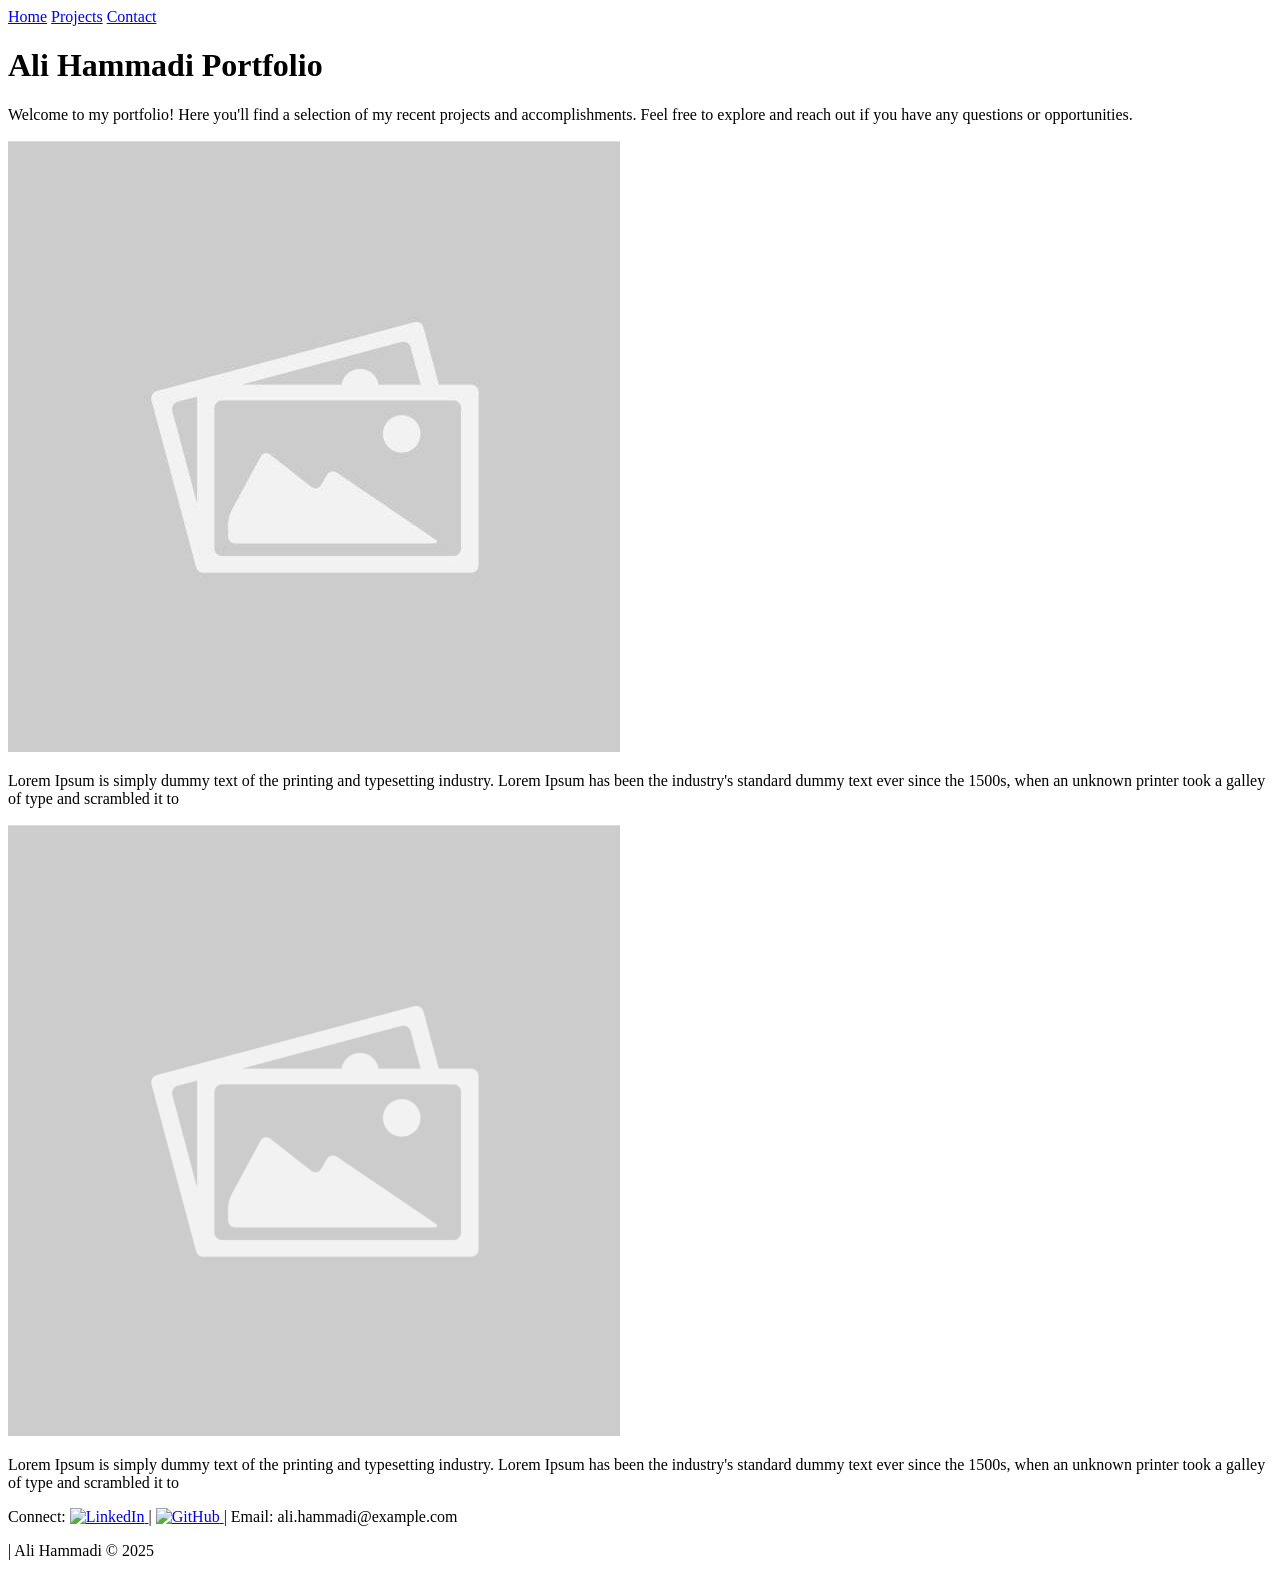
==== index.html @ a043d457 "fixed navBar and added padding on navbar" ====
<!DOCTYPE html>
<html lang="en">
  <head>
    <meta name="viewport" content="width=device-width, initial-scale=1.0" />
    <title>Document</title>
    <link rel="stylesheet" href="/Portfolio/style/style.css" />
  </head>
  <body>
    <header>
      <nav class="navBar">
        <a href="#">Home</a>
        <a href="#">Projects</a>
        <a href="#">Contact</a>
      </nav>
    </header>
    <main>
      <h1>Ali Hammadi Portfolio</h1>
      <p>
        Welcome to my portfolio! Here you'll find a selection of my recent
        projects and accomplishments. Feel free to explore and reach out if you
        have any questions or opportunities.
      </p>
      <div class="imgSection">
        <div class="imgBox">
          <img src="pic/imgPlaceHolder.png" alt="img" />
        </div>

        <div class="imgDescription">
          <p>
            Lorem Ipsum is simply dummy text of the printing and typesetting
            industry. Lorem Ipsum has been the industry's standard dummy text
            ever since the 1500s, when an unknown printer took a galley of type
            and scrambled it to
          </p>
        </div>
      </div>

      <div class="imgSection">
        <div class="imgBox">
          <img src="pic/imgPlaceHolder.png" alt="img" />
        </div>

        <div class="imgDescription">
          <p>
            Lorem Ipsum is simply dummy text of the printing and typesetting
            industry. Lorem Ipsum has been the industry's standard dummy text
            ever since the 1500s, when an unknown printer took a galley of type
            and scrambled it to
          </p>
        </div>
      </div>
    </main>
    <footer class="footer">
      <div class="footerContact">
        <span>Connect:</span>
        <a
          href="https://www.linkedin.com/in/ali-hammadi-2b3a98210/"
          target="_blank"
        >
          <img src="/Portfolio/pic/linkedin.png" alt="LinkedIn" class="icon" />
        </a>
        <span>|</span>

        <a
          href="https://www.linkedin.com/in/ali-hammadi-2b3a98210/"
          target="_blank"
        >
          <img src="/Portfolio/pic/github.png" alt="GitHub" class="icon" />
        </a>
        <span>| Email: ali.hammadi@example.com</span>
      </div>

      <div class="copy">
        <p>|  Ali Hammadi © 2025</p>
      </div>
    </footer>
  </body>
</html>
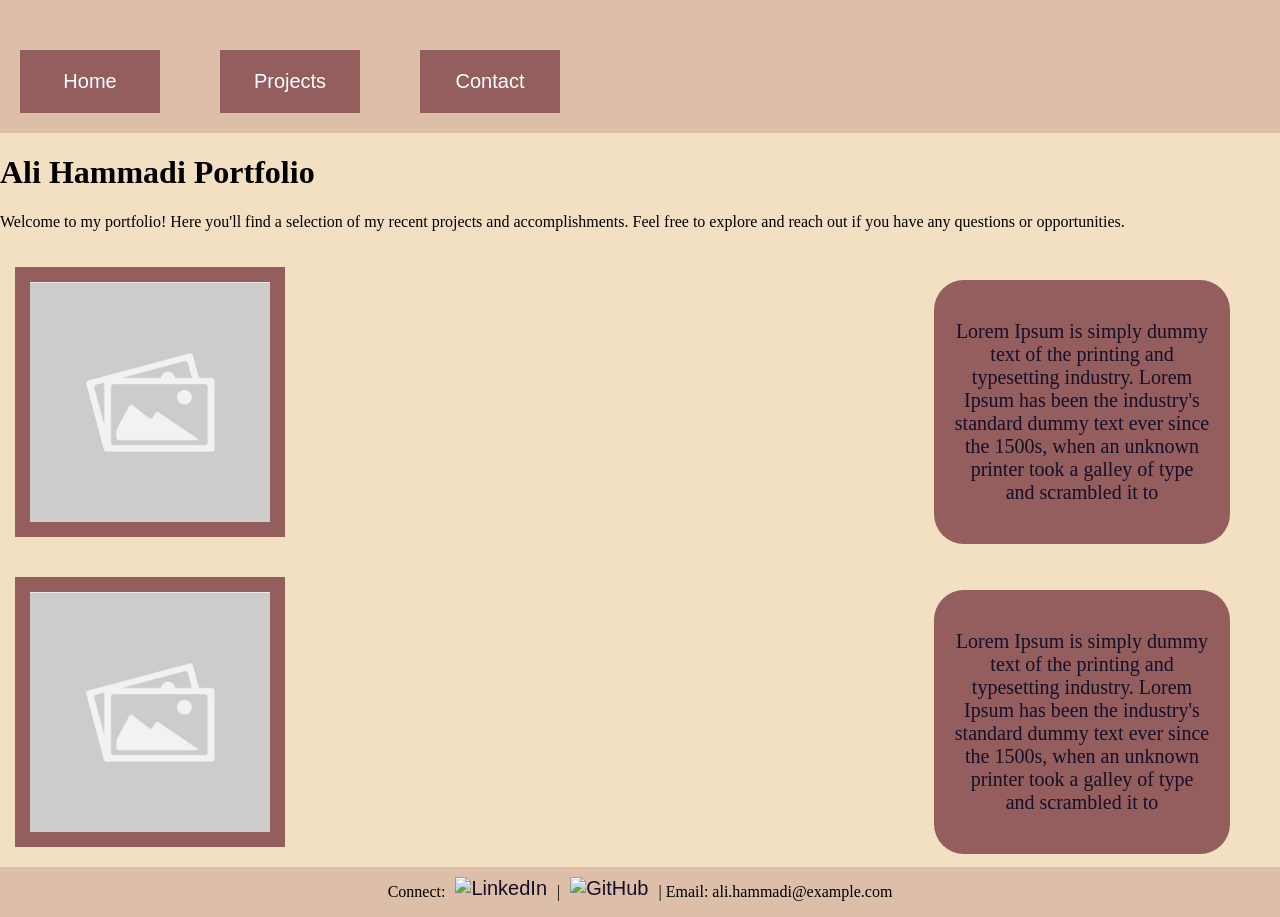
==== commit 918438b1: "yes" ====
--- a/index.html
+++ b/index.html
@@ -3,7 +3,7 @@
   <head>
     <meta name="viewport" content="width=device-width, initial-scale=1.0" />
     <title>Document</title>
-    <link rel="stylesheet" href="/Portfolio/style/style.css" />
+    <link rel="stylesheet" href="style/style.css" />
   </head>
   <body>
     <header>
@@ -51,28 +51,30 @@
       </div>
     </main>
     <footer class="footer">
-      <div class="footerContact">
-        <span>Connect:</span>
-        <a
-          href="https://www.linkedin.com/in/ali-hammadi-2b3a98210/"
-          target="_blank"
-        >
-          <img src="/Portfolio/pic/linkedin.png" alt="LinkedIn" class="icon" />
-        </a>
-        <span>|</span>
+      <p>Connect:</p>
+      <a
+        href="https://www.linkedin.com/in/ali-hammadi-2b3a98210/"
+        target="_blank"
+      >
+        <img
+          src="/Portfolio/pic/linkedin.png"
+          alt="LinkedIn"
+          class="icon"
+        />
+      </a>
+      <p>|</p>
 
-        <a
-          href="https://www.linkedin.com/in/ali-hammadi-2b3a98210/"
-          target="_blank"
-        >
-          <img src="/Portfolio/pic/github.png" alt="GitHub" class="icon" />
-        </a>
-        <span>| Email: ali.hammadi@example.com</span>
-      </div>
-
-      <div class="copy">
-        <p>|  Ali Hammadi © 2025</p>
-      </div>
+      <a
+        href="https://www.linkedin.com/in/ali-hammadi-2b3a98210/"
+        target="_blank"
+      >
+        <img
+          src="/Portfolio/pic/github.png"
+          alt="GitHub"
+          class="icon"
+        />
+      </a>
+      <p>| Email: ali.hammadi@example.com</p>
     </footer>
   </body>
 </html>
--- a/style/style.css
+++ b/style/style.css
@@ -0,0 +1,113 @@
+body {
+  background-color: var(--color2);
+  margin: 0px;
+  height: 30px;
+}
+header {
+  background-color: var(--color1);
+  padding-top: 20px;
+  padding-bottom: 20px;
+}
+.navBar {
+  margin-top: 30px;
+  display: flex;
+  justify-content: space-between;
+  padding-left: 20px;
+  flex-direction: row;
+}
+
+a {
+  text-decoration: none;
+  color: var(--color5);
+  font-size: 20px;
+  font-family: "Segoe UI", Tahoma, Geneva, Verdana, sans-serif;
+}
+
+.imgBox img {
+  width: 80%; /* small screens: image takes most of the width */
+  border: solid var(--color3) 15px; /* adds your dark border */
+  display: block; /* removes inline spacing */
+  margin-bottom: 20px; /* space before text box */
+}
+
+.imgBox {
+  display: flex;
+  justify-content: center;
+  margin-top: 20px;
+  margin-bottom: 20px;
+}
+
+.imgDescription {
+  width: 90%; /* almost full width on mobile */
+  padding: 20px;
+  border-radius: 30px;
+  background-color: var(--color3);
+  color: var(--color5);
+  text-align: center; /* centered text for mobile */
+}
+
+.imgSection {
+  display: flex;
+  flex-direction: column; /* stack image + text vertically */
+  align-items: center; /* center them horizontally */
+  padding-top: 20px;
+}
+
+.footer img {
+  width: 30px;
+
+  margin-top: 10px;
+}
+.footer {
+  display: flex;
+  justify-content: center;
+  background-color: var(--color1);
+  gap: 10px;
+}
+
+:root {
+  --color1: #ddbea8;
+  --color2: #f3dfc1;
+  --color3: #945d5e;
+  --color4: #a77979;
+  --color5: #160f29;
+}
+
+@media screen and (min-width: 768px) {
+  .navBar {
+    display: flex;
+    justify-content: start;
+    gap: 60px;
+  }
+  .navBar a {
+    background-color: var(--color3);
+    color: white;
+    padding: 20px;
+    width: 100px;
+    text-align: center;
+  }
+
+  .imgSection {
+    flex-direction: row;
+    justify-content: space-between;
+    align-items: center;
+    width: 100%;
+    gap: 40px;
+  }
+
+  .imgBox {
+    width: 300px; /* fixed size looks better on desktop */
+    margin: 0;
+  }
+  .imgBox img {
+    align-items: start;
+  }
+
+  .imgDescription {
+    width: 20%;
+    font-size: 20px;
+    margin: 0px;
+    margin: 10px 50px;
+    text-align: center;
+  }
+}
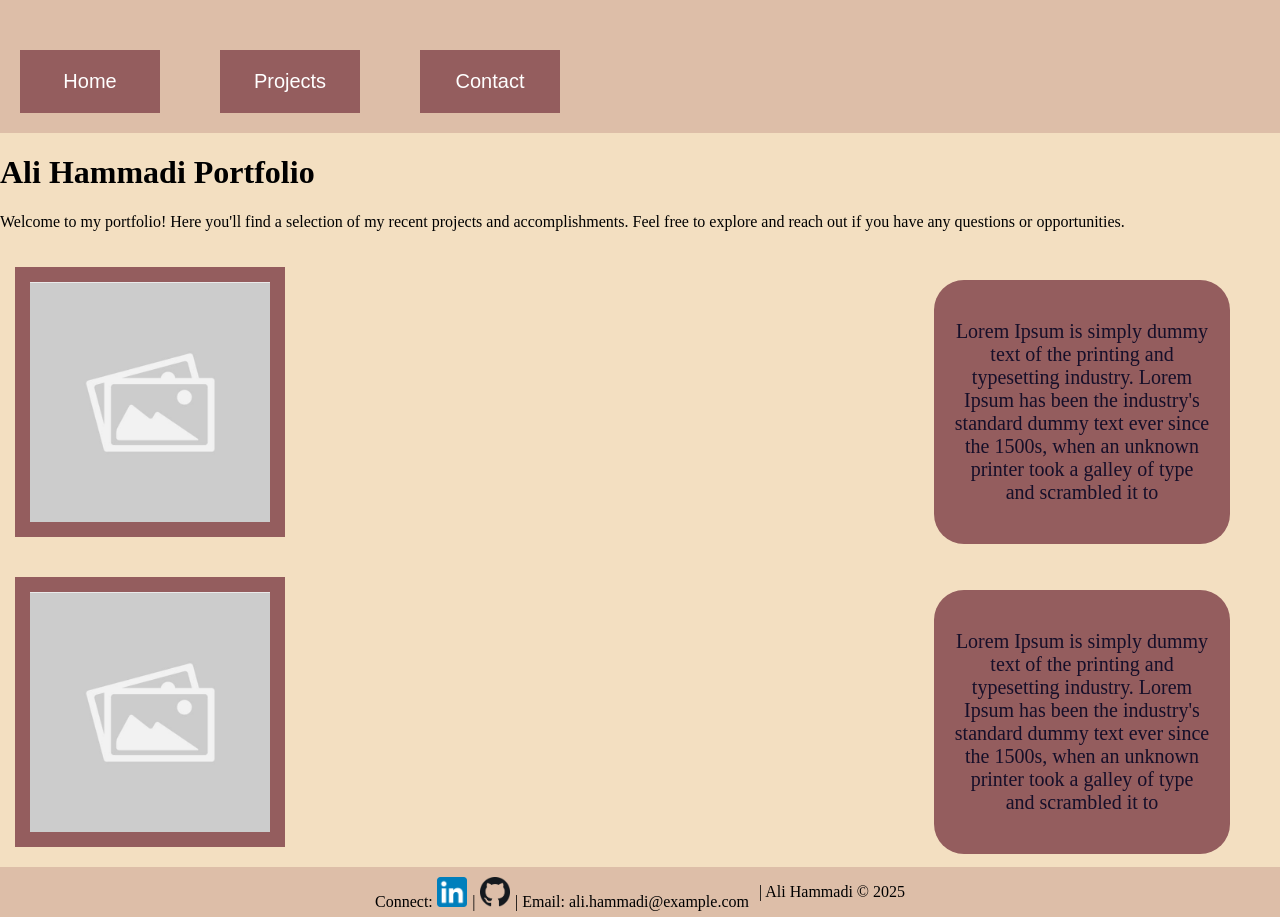
==== commit 5ec09733: "fixed path" ====
--- a/index.html
+++ b/index.html
@@ -3,7 +3,7 @@
   <head>
     <meta name="viewport" content="width=device-width, initial-scale=1.0" />
     <title>Document</title>
-    <link rel="stylesheet" href="style/style.css" />
+    <link rel="stylesheet" href="/style/style.css" />
   </head>
   <body>
     <header>
@@ -51,30 +51,28 @@
       </div>
     </main>
     <footer class="footer">
-      <p>Connect:</p>
-      <a
-        href="https://www.linkedin.com/in/ali-hammadi-2b3a98210/"
-        target="_blank"
-      >
-        <img
-          src="/Portfolio/pic/linkedin.png"
-          alt="LinkedIn"
-          class="icon"
-        />
-      </a>
-      <p>|</p>
+      <div class="footerContact">
+        <span>Connect:</span>
+        <a
+          href="https://www.linkedin.com/in/ali-hammadi-2b3a98210/"
+          target="_blank"
+        >
+          <img src="/pic/linkedin.png" alt="LinkedIn" class="icon" />
+        </a>
+        <span>|</span>
 
-      <a
-        href="https://www.linkedin.com/in/ali-hammadi-2b3a98210/"
-        target="_blank"
-      >
-        <img
-          src="/Portfolio/pic/github.png"
-          alt="GitHub"
-          class="icon"
-        />
-      </a>
-      <p>| Email: ali.hammadi@example.com</p>
+        <a
+          href="https://www.linkedin.com/in/ali-hammadi-2b3a98210/"
+          target="_blank"
+        >
+          <img src="pic/github.png" alt="GitHub" class="icon" />
+        </a>
+        <span>| Email: ali.hammadi@example.com</span>
+      </div>
+
+      <div class="copy">
+        <p>|  Ali Hammadi © 2025</p>
+      </div>
     </footer>
   </body>
 </html>
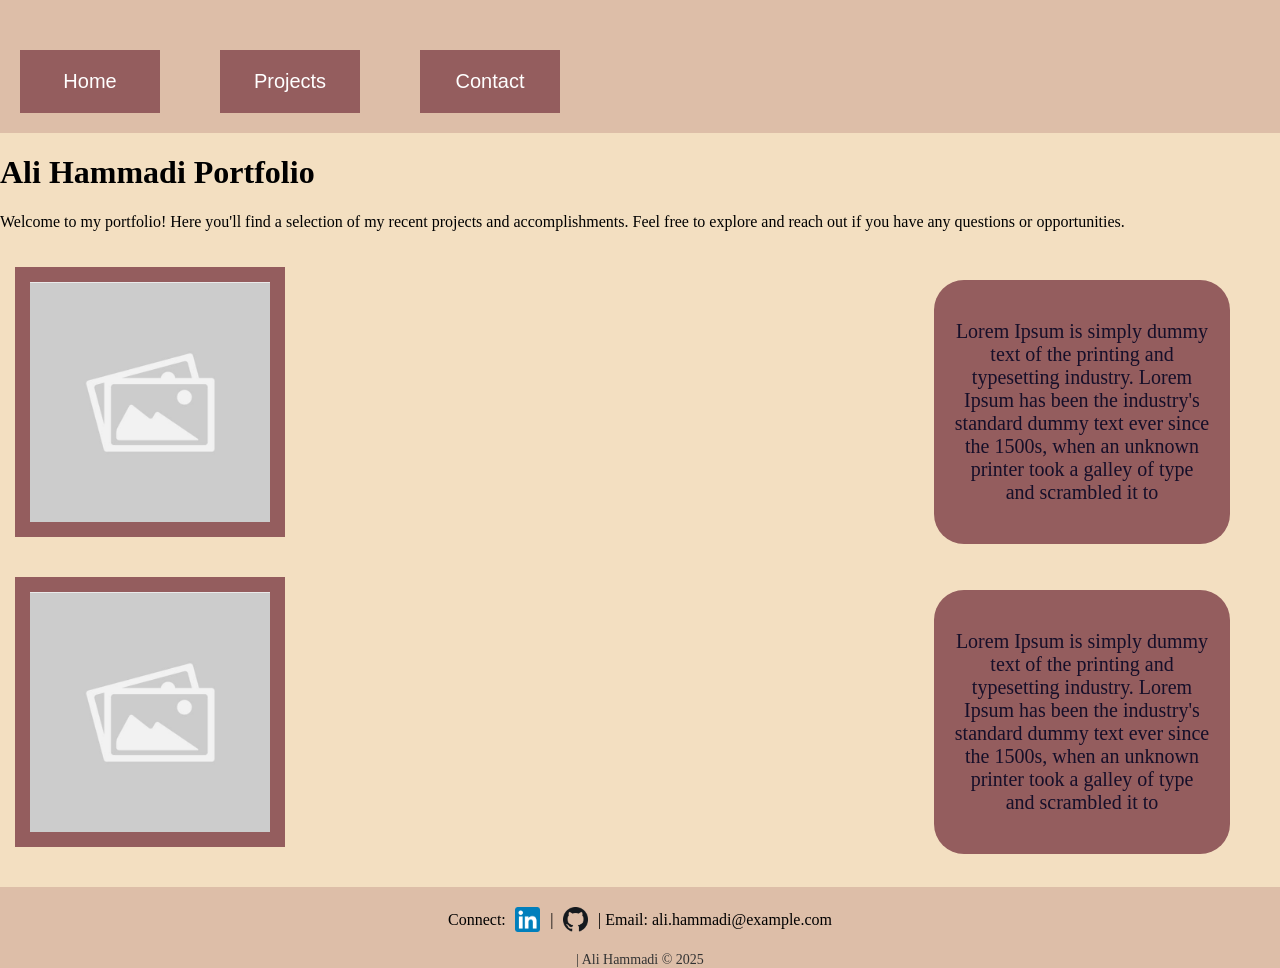
==== commit 18f52bd6: "added projects for mobile first" ====
--- a/index.html
+++ b/index.html
@@ -8,9 +8,10 @@
   <body>
     <header>
       <nav class="navBar">
-        <a href="#">Home</a>
-        <a href="#">Projects</a>
-        <a href="#">Contact</a>
+        <a href="index.html">Home</a>
+        <a href="projects.html">Projects</a>
+        <a href="contact.html">Contact</a>
+      </nav>
       </nav>
     </header>
     <main>
--- a/style/style.css
+++ b/style/style.css
@@ -12,7 +12,8 @@
   margin-top: 30px;
   display: flex;
   justify-content: space-between;
-  padding-left: 20px;
+  /* padding-left: 20px; */
+  padding: 0px 20px 0px 20px;
   flex-direction: row;
 }
 
@@ -53,18 +54,66 @@
   padding-top: 20px;
 }
 
+.card {
+  display: grid;
+  margin-top: 10px;
+  grid-template-columns: 1fr;
+  width: 250px;
+  grid-auto-rows: auto; /* each row fits content */
+}
+.card img {
+  width: 100%;
+  display: block; /* ensures image takes full row */
+  border-radius: 20px;
+  height: 110px;
+}
+
+.card p {
+  background-color: #8b5e58; /* brown bottom area */
+  padding: 10px;
+  border-radius: 20px;
+  margin-top: 0;
+}
+
+.projectMain {
+  display: grid;
+  justify-content: center; /* centers card horizontally */
+}
+
 .footer img {
   width: 30px;
 
   margin-top: 10px;
 }
 .footer {
-  display: flex;
+  text-align: center;
   justify-content: center;
   background-color: var(--color1);
   gap: 10px;
 }
 
+.footer .copy p {
+  margin-top: 8px;
+  font-size: 14px;
+  color: #333;
+}
+
+.footer .copy {
+  margin-top: 20px;
+  font-size: 14px;
+  color: #333;
+}
+
+.footer .footerContact .icon {
+  width: 25px;
+  vertical-align: middle;
+  margin: 0 5px;
+}
+
+.footerContact {
+  padding-top: 20px;
+  margin-top: 20px;
+}
 :root {
   --color1: #ddbea8;
   --color2: #f3dfc1;
@@ -110,4 +159,6 @@
     margin: 10px 50px;
     text-align: center;
   }
+
+  
 }
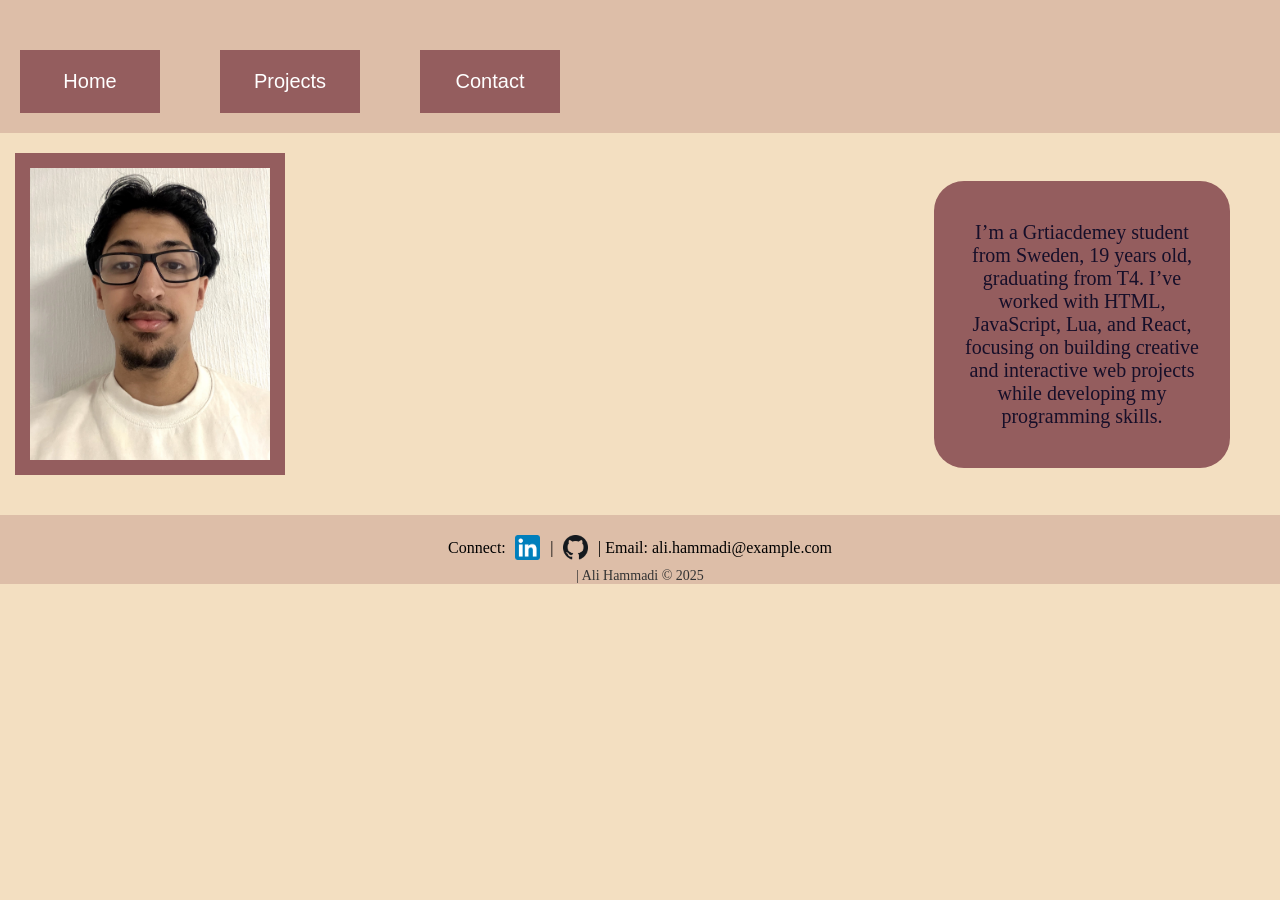
==== commit 0ce9646a: "added pics, finished with project" ====
--- a/index.html
+++ b/index.html
@@ -2,7 +2,7 @@
 <html lang="en">
   <head>
     <meta name="viewport" content="width=device-width, initial-scale=1.0" />
-    <title>Document</title>
+    <title>Home</title>
     <link rel="stylesheet" href="/style/style.css" />
   </head>
   <body>
@@ -12,15 +12,23 @@
         <a href="projects.html">Projects</a>
         <a href="contact.html">Contact</a>
       </nav>
-      </nav>
     </header>
     <main>
-      <h1>Ali Hammadi Portfolio</h1>
-      <p>
-        Welcome to my portfolio! Here you'll find a selection of my recent
-        projects and accomplishments. Feel free to explore and reach out if you
-        have any questions or opportunities.
-      </p>
+      <div class="imgSection">
+        <div class="imgBox">
+          <img src="pic/Ali.png" alt="img" />
+        </div>
+
+        <div class="imgDescription">
+          <p>
+            I’m a Grtiacdemey student from Sweden, 19 years old, graduating from
+            T4. I’ve worked with HTML, JavaScript, Lua, and React, focusing on
+            building creative and interactive web projects while developing my
+            programming skills.
+          </p>
+        </div>
+      </div>
+<!-- 
       <div class="imgSection">
         <div class="imgBox">
           <img src="pic/imgPlaceHolder.png" alt="img" />
@@ -34,22 +42,7 @@
             and scrambled it to
           </p>
         </div>
-      </div>
-
-      <div class="imgSection">
-        <div class="imgBox">
-          <img src="pic/imgPlaceHolder.png" alt="img" />
-        </div>
-
-        <div class="imgDescription">
-          <p>
-            Lorem Ipsum is simply dummy text of the printing and typesetting
-            industry. Lorem Ipsum has been the industry's standard dummy text
-            ever since the 1500s, when an unknown printer took a galley of type
-            and scrambled it to
-          </p>
-        </div>
-      </div>
+      </div> -->
     </main>
     <footer class="footer">
       <div class="footerContact">
@@ -72,7 +65,7 @@
       </div>
 
       <div class="copy">
-        <p>|  Ali Hammadi © 2025</p>
+        <p>| Ali Hammadi © 2025</p>
       </div>
     </footer>
   </body>
--- a/style/style.css
+++ b/style/style.css
@@ -1,164 +1,225 @@
-body {
+    body {
+      background-color: var(--color2);
+      margin: 0px;
+      height: 30px;
+    }
+    header {
+      background-color: var(--color1);
+      padding-top: 20px;
+      padding-bottom: 20px;
+    }
+    .navBar {
+      margin-top: 30px;
+      display: flex;
+      justify-content: space-between;
+      /* padding-left: 20px; */
+      padding: 0px 20px 0px 20px;
+      flex-direction: row;
+    }
+
+    a {
+      text-decoration: none;
+      color: var(--color5);
+      font-size: 20px;
+      font-family: "Segoe UI", Tahoma, Geneva, Verdana, sans-serif;
+    }
+
+    .imgBox img {
+      width: 80%; /* small screens: image takes most of the width */
+      border: solid var(--color3) 15px; /* adds your dark border */
+      display: block; /* removes inline spacing */
+      margin-bottom: 20px; /* space before text box */
+    }
+
+    .imgBox {
+      display: flex;
+      justify-content: center;
+      margin-top: 20px;
+      margin-bottom: 20px;
+    }
+
+    .imgDescription {
+      width: 90%; /* almost full width on mobile */
+      padding: 20px;
+      border-radius: 30px;
+      background-color: var(--color3);
+      color: var(--color5);
+      text-align: center; /* centered text for mobile */
+    }
+
+    .imgSection {
+      display: flex;
+      flex-direction: column; /* stack image + text vertically */
+      align-items: center; /* center them horizontally */
+      padding-top: 20px;
+    }
+
+    .card {
+      display: grid;
+      margin-top: 40px;
+      grid-template-columns: 1fr;
+      width: 250px;
+      grid-auto-rows: auto; /* each row fits content */
+    }
+    .card img {
+      width: 100%;
+      display: block; /* ensures image takes full row */
+      border-radius: 20px;
+      height: 110px;
+    }
+
+    .card p {
+      background-color: #8b5e58; /* brown bottom area */
+      padding: 10px;
+      border-radius: 20px;
+
+    }
+
+    .projectMain {
+      display: grid;
+      justify-content: center; /* centers card horizontally */
+    }
+
+    .footer img {
+      width: 30px;
+
+      margin-top: 10px;
+    }
+    .footer {
+      text-align: center;
+      justify-content: center;
+      background-color: var(--color1);
+      gap: 10px;
+    }
+
+    .footer .copy p {
+      margin-top: 8px;
+      font-size: 14px;
+      color: #333;
+    }
+
+
+
+    .footer .footerContact .icon {
+      width: 25px;
+      vertical-align: middle;
+      margin: 0 5px;
+    }
+
+    .footerContact {
+      padding-top: 20px;
+      margin-top: 20px;
+    }
+
+    .contactMain {
+      display: flex;
+      justify-content: center;
+      align-items: center;
+      background-color: #8b5e58;
+      color: black;
+      border-radius: 20px;
+      padding: 30px;
+      width: 200px;
+
+      margin: 50px auto; /* 👈 centers horizontally */
+      flex-direction: column; /* keep content stacked vertically */
+    }
+    #message {
+      height: 50px;
+      width: 200px;
+      margin: 10px 0px 10px;
+    }
+    #Email {
+      margin: 10px 0px 10px;
+    }
+    #Last,
+    #name {
+      grid-column: span 2;
+      margin: 10px 0px 10px;
+    }
+label{
+    font-weight: bold;
+  color: var(--color5);
+  font-size: 16px;
+}
+
+input,
+textarea {
+    padding: 10px 15px;
+  border: 2px solid var(--color3);
+  border-radius: 10px;
+  font-size: 16px;
+  font-family: "Segoe UI", Tahoma, Geneva, Verdana, sans-serif;
   background-color: var(--color2);
-  margin: 0px;
-  height: 30px;
+  color: var(--color5);
 }
-header {
-  background-color: var(--color1);
-  padding-top: 20px;
-  padding-bottom: 20px;
-}
-.navBar {
-  margin-top: 30px;
-  display: flex;
-  justify-content: space-between;
-  /* padding-left: 20px; */
-  padding: 0px 20px 0px 20px;
-  flex-direction: row;
-}
-
-a {
-  text-decoration: none;
-  color: var(--color5);
-  font-size: 20px;
-  font-family: "Segoe UI", Tahoma, Geneva, Verdana, sans-serif;
-}
-
-.imgBox img {
-  width: 80%; /* small screens: image takes most of the width */
-  border: solid var(--color3) 15px; /* adds your dark border */
-  display: block; /* removes inline spacing */
-  margin-bottom: 20px; /* space before text box */
-}
-
-.imgBox {
-  display: flex;
-  justify-content: center;
-  margin-top: 20px;
-  margin-bottom: 20px;
-}
-
-.imgDescription {
-  width: 90%; /* almost full width on mobile */
-  padding: 20px;
-  border-radius: 30px;
-  background-color: var(--color3);
-  color: var(--color5);
-  text-align: center; /* centered text for mobile */
-}
-
-.imgSection {
-  display: flex;
-  flex-direction: column; /* stack image + text vertically */
-  align-items: center; /* center them horizontally */
-  padding-top: 20px;
-}
-
-.card {
-  display: grid;
-  margin-top: 10px;
-  grid-template-columns: 1fr;
-  width: 250px;
-  grid-auto-rows: auto; /* each row fits content */
-}
-.card img {
-  width: 100%;
-  display: block; /* ensures image takes full row */
-  border-radius: 20px;
-  height: 110px;
-}
-
-.card p {
-  background-color: #8b5e58; /* brown bottom area */
-  padding: 10px;
-  border-radius: 20px;
-  margin-top: 0;
-}
-
-.projectMain {
-  display: grid;
-  justify-content: center; /* centers card horizontally */
-}
-
-.footer img {
-  width: 30px;
-
-  margin-top: 10px;
-}
-.footer {
-  text-align: center;
-  justify-content: center;
-  background-color: var(--color1);
-  gap: 10px;
-}
-
-.footer .copy p {
-  margin-top: 8px;
-  font-size: 14px;
-  color: #333;
-}
-
-.footer .copy {
-  margin-top: 20px;
-  font-size: 14px;
-  color: #333;
-}
-
-.footer .footerContact .icon {
-  width: 25px;
-  vertical-align: middle;
-  margin: 0 5px;
-}
-
-.footerContact {
-  padding-top: 20px;
-  margin-top: 20px;
-}
-:root {
-  --color1: #ddbea8;
-  --color2: #f3dfc1;
-  --color3: #945d5e;
-  --color4: #a77979;
-  --color5: #160f29;
-}
-
-@media screen and (min-width: 768px) {
-  .navBar {
-    display: flex;
-    justify-content: start;
-    gap: 60px;
-  }
-  .navBar a {
-    background-color: var(--color3);
-    color: white;
-    padding: 20px;
-    width: 100px;
-    text-align: center;
-  }
-
-  .imgSection {
-    flex-direction: row;
-    justify-content: space-between;
-    align-items: center;
-    width: 100%;
-    gap: 40px;
-  }
-
-  .imgBox {
-    width: 300px; /* fixed size looks better on desktop */
-    margin: 0;
-  }
-  .imgBox img {
-    align-items: start;
-  }
-
-  .imgDescription {
-    width: 20%;
-    font-size: 20px;
-    margin: 0px;
-    margin: 10px 50px;
-    text-align: center;
-  }
-
-  
-}
+
+    :root {
+      --color1: #ddbea8;
+      --color2: #f3dfc1;
+      --color3: #945d5e;
+      --color4: #a77979;
+      --color5: #160f29;
+    }
+
+    @media screen and (min-width: 768px) {
+      .navBar {
+        display: flex;
+        justify-content: start;
+        gap: 60px;
+      }
+      .navBar a {
+        background-color: var(--color3);
+        color: white;
+        padding: 20px;
+        width: 100px;
+        text-align: center;
+      }
+
+      .imgSection {
+        flex-direction: row;
+        justify-content: space-between;
+        align-items: center;
+        width: 100%;
+        gap: 40px;
+      }
+
+      .imgBox {
+        width: 300px; /* fixed size looks better on desktop */
+        margin: 0;
+      }
+      .imgBox img {
+        align-items: start;
+      }
+
+      .imgDescription {
+        width: 20%;
+        font-size: 20px;
+        margin: 0px;
+        margin: 10px 50px;
+        text-align: center;
+      }
+
+
+      .projectMain {
+        display: grid;
+        grid-template-columns: repeat(2, 1fr);
+        gap: 20px; /* creates equal space between cards */
+        justify-content: center;
+        margin-left: 20px;
+      }
+
+      .contactMain {
+        width: 600px;
+      }
+    }
+
+    @media screen and (min-width: 1068px) {
+      .projectMain {
+        grid-template-columns: repeat(3, 1fr); /* 2 cards side by side */
+        gap: 20px; /* optional: space between cards */
+        margin: 0px 0px 0px 120px;
+      }
+
+
+    }
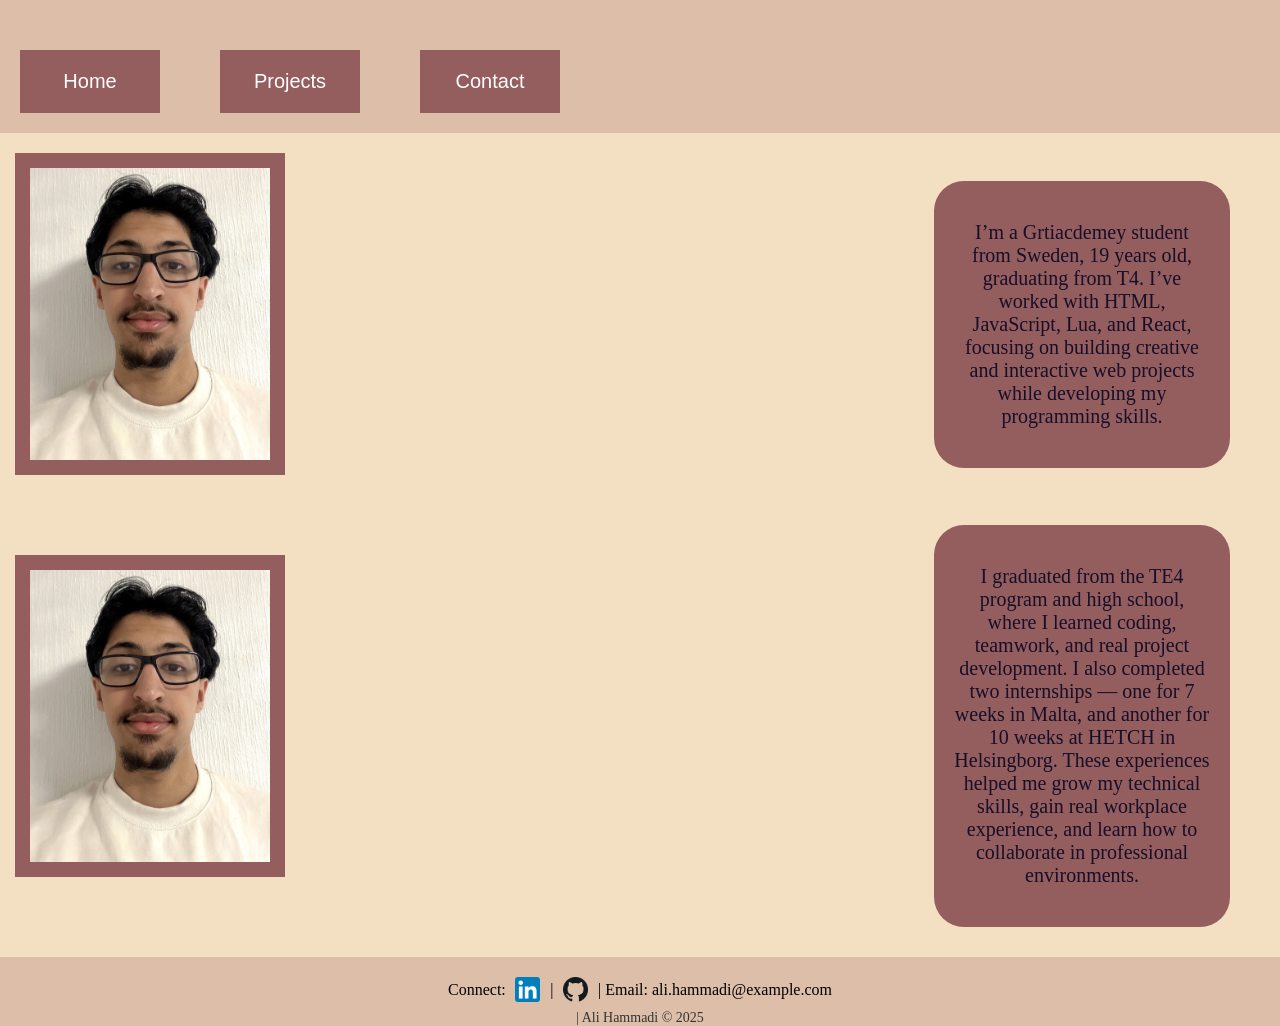
==== commit 4a052b2f: "added read me file" ====
--- a/index.html
+++ b/index.html
@@ -28,21 +28,23 @@
           </p>
         </div>
       </div>
-<!-- 
+
       <div class="imgSection">
         <div class="imgBox">
-          <img src="pic/imgPlaceHolder.png" alt="img" />
+          <img src="pic/Ali.png" alt="img" />
         </div>
 
         <div class="imgDescription">
           <p>
-            Lorem Ipsum is simply dummy text of the printing and typesetting
-            industry. Lorem Ipsum has been the industry's standard dummy text
-            ever since the 1500s, when an unknown printer took a galley of type
-            and scrambled it to
+            I graduated from the TE4 program and high school, where I learned
+            coding, teamwork, and real project development. I also completed two
+            internships — one for 7 weeks in Malta, and another for 10 weeks at
+            HETCH in Helsingborg. These experiences helped me grow my technical
+            skills, gain real workplace experience, and learn how to collaborate
+            in professional environments.
           </p>
         </div>
-      </div> -->
+      </div>
     </main>
     <footer class="footer">
       <div class="footerContact">
--- a/style/style.css
+++ b/style/style.css
@@ -12,7 +12,6 @@
       margin-top: 30px;
       display: flex;
       justify-content: space-between;
-      /* padding-left: 20px; */
       padding: 0px 20px 0px 20px;
       flex-direction: row;
     }
@@ -25,10 +24,10 @@
     }
 
     .imgBox img {
-      width: 80%; /* small screens: image takes most of the width */
-      border: solid var(--color3) 15px; /* adds your dark border */
-      display: block; /* removes inline spacing */
-      margin-bottom: 20px; /* space before text box */
+      width: 80%;
+      border: solid var(--color3) 15px; 
+      display: block; 
+      margin-bottom: 20px; 
     }
 
     .imgBox {
@@ -39,18 +38,18 @@
     }
 
     .imgDescription {
-      width: 90%; /* almost full width on mobile */
+      width: 90%; 
       padding: 20px;
       border-radius: 30px;
       background-color: var(--color3);
       color: var(--color5);
-      text-align: center; /* centered text for mobile */
+      text-align: center; 
     }
 
     .imgSection {
       display: flex;
-      flex-direction: column; /* stack image + text vertically */
-      align-items: center; /* center them horizontally */
+      flex-direction: column; 
+      align-items: center; 
       padding-top: 20px;
     }
 
@@ -59,17 +58,17 @@
       margin-top: 40px;
       grid-template-columns: 1fr;
       width: 250px;
-      grid-auto-rows: auto; /* each row fits content */
+      grid-auto-rows: auto; 
     }
     .card img {
       width: 100%;
-      display: block; /* ensures image takes full row */
+      display: block; 
       border-radius: 20px;
       height: 110px;
     }
 
     .card p {
-      background-color: #8b5e58; /* brown bottom area */
+      background-color: #8b5e58; 
       padding: 10px;
       border-radius: 20px;
 
@@ -77,7 +76,7 @@
 
     .projectMain {
       display: grid;
-      justify-content: center; /* centers card horizontally */
+      justify-content: center; 
     }
 
     .footer img {
@@ -121,8 +120,8 @@
       padding: 30px;
       width: 200px;
 
-      margin: 50px auto; /* 👈 centers horizontally */
-      flex-direction: column; /* keep content stacked vertically */
+      margin: 50px auto;
+      flex-direction: column; 
     }
     #message {
       height: 50px;
@@ -185,7 +184,7 @@
       }
 
       .imgBox {
-        width: 300px; /* fixed size looks better on desktop */
+        width: 300px; 
         margin: 0;
       }
       .imgBox img {
@@ -200,11 +199,10 @@
         text-align: center;
       }
 
-
       .projectMain {
         display: grid;
         grid-template-columns: repeat(2, 1fr);
-        gap: 20px; /* creates equal space between cards */
+        gap: 20px; 
         justify-content: center;
         margin-left: 20px;
       }
@@ -216,10 +214,7 @@
 
     @media screen and (min-width: 1068px) {
       .projectMain {
-        grid-template-columns: repeat(3, 1fr); /* 2 cards side by side */
-        gap: 20px; /* optional: space between cards */
+        grid-template-columns: repeat(3, 1fr); 
         margin: 0px 0px 0px 120px;
       }
-
-
-    }
+    }
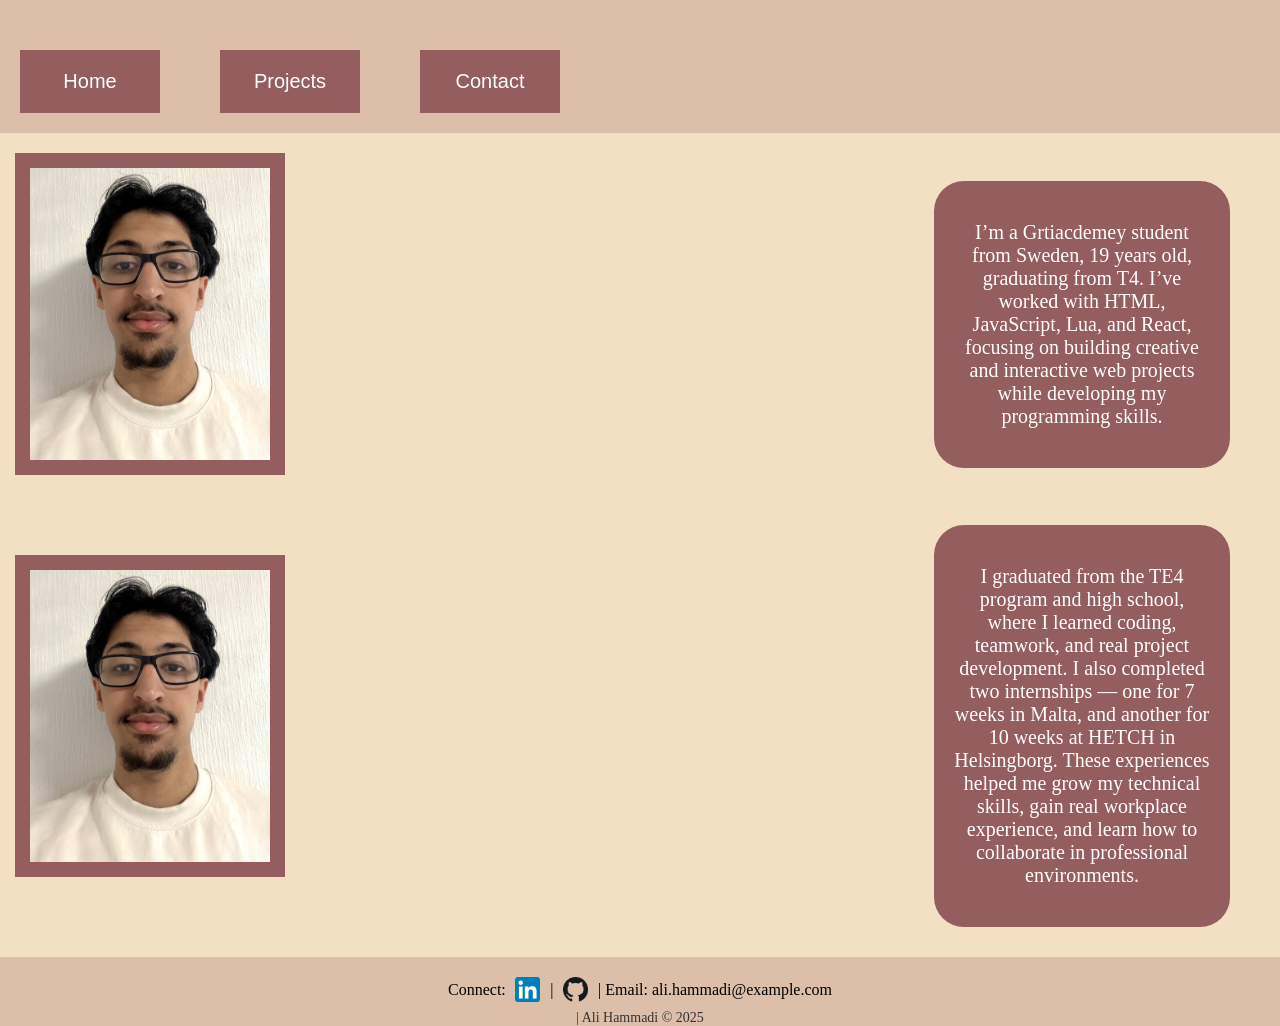
==== commit 918dabfb: "added arial label to all files" ====
--- a/index.html
+++ b/index.html
@@ -7,14 +7,14 @@
   </head>
   <body>
     <header>
-      <nav class="navBar">
+      <nav class="navBar" aria-label="NavBar">
         <a href="index.html">Home</a>
         <a href="projects.html">Projects</a>
         <a href="contact.html">Contact</a>
       </nav>
     </header>
-    <main>
-      <div class="imgSection">
+    <main aria-label="MinPortfolio">
+      <div class="imgSection" >
         <div class="imgBox">
           <img src="pic/Ali.png" alt="img" />
         </div>
@@ -46,7 +46,7 @@
         </div>
       </div>
     </main>
-    <footer class="footer">
+    <footer class="footer" aria-label="footer">
       <div class="footerContact">
         <span>Connect:</span>
         <a
--- a/style/style.css
+++ b/style/style.css
@@ -140,6 +140,10 @@
     font-weight: bold;
   color: var(--color5);
   font-size: 16px;
+}
+
+p{
+  color: white;
 }
 
 input,
